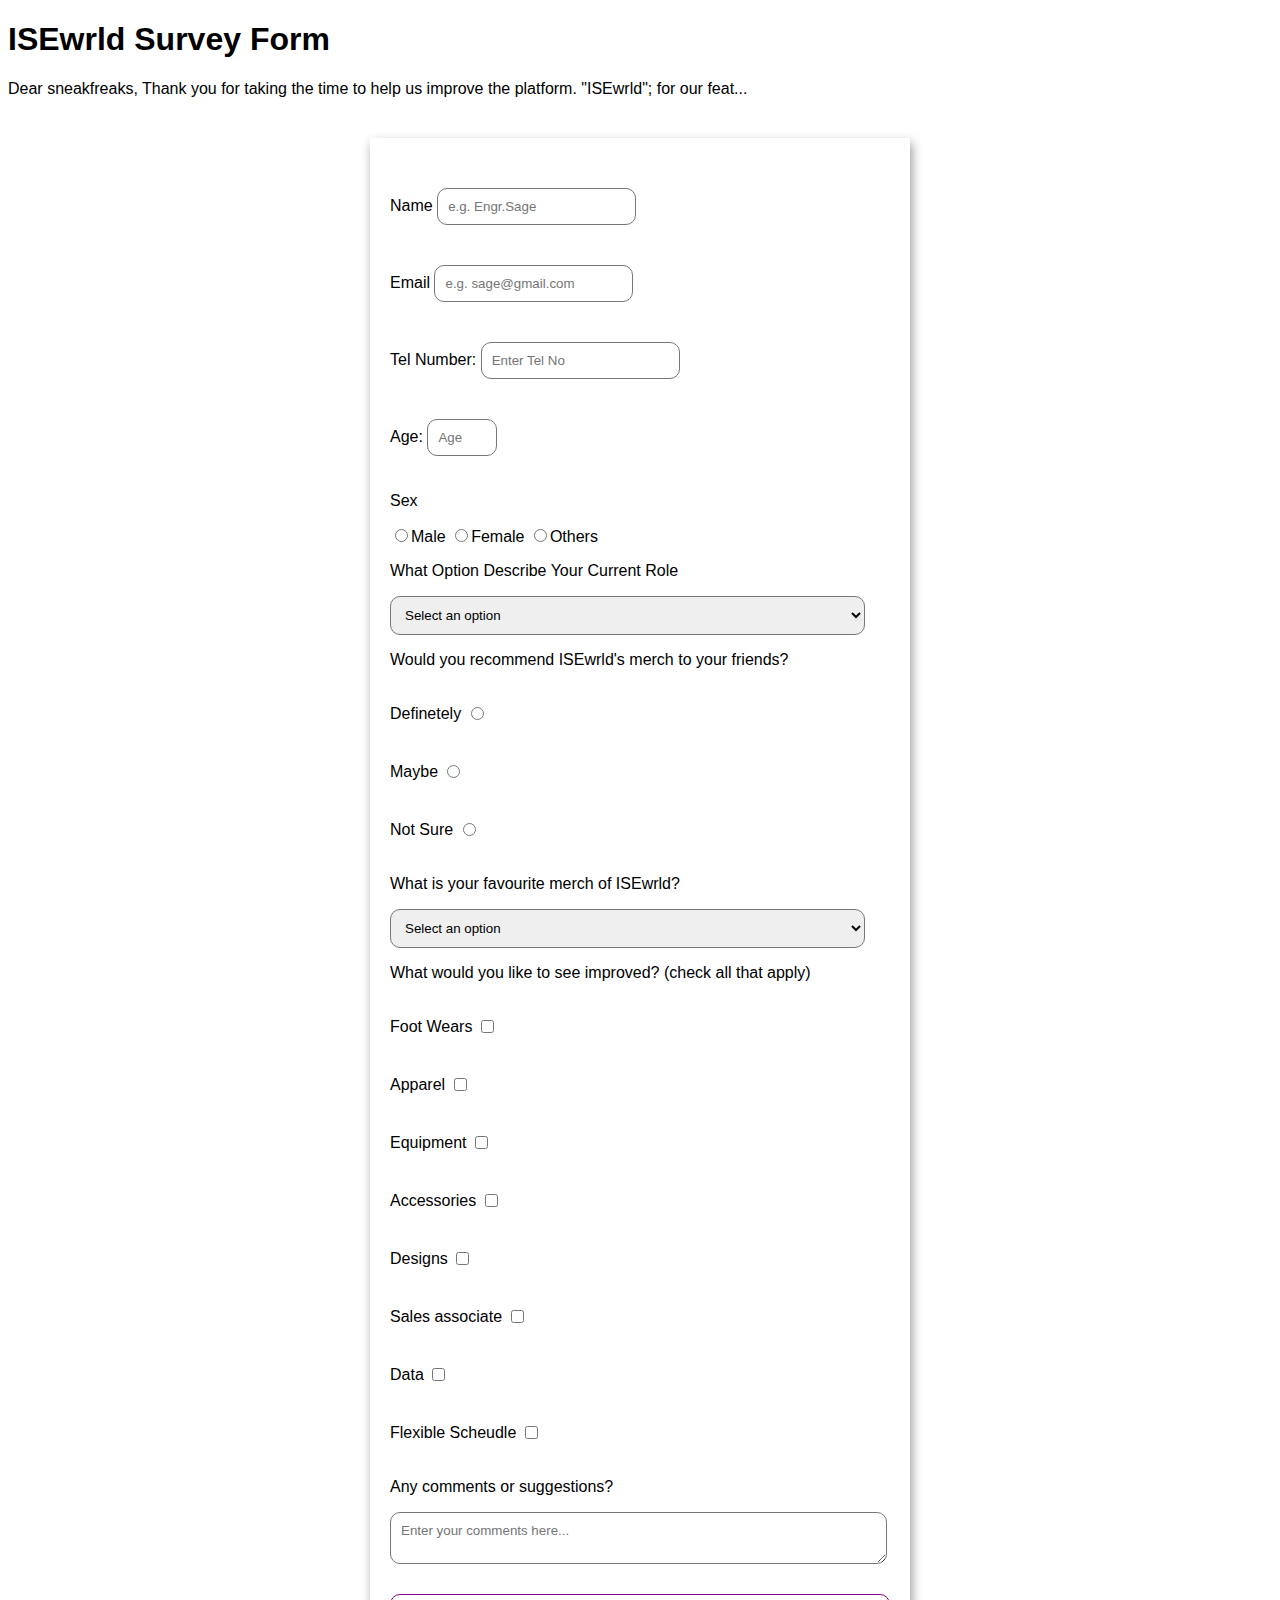
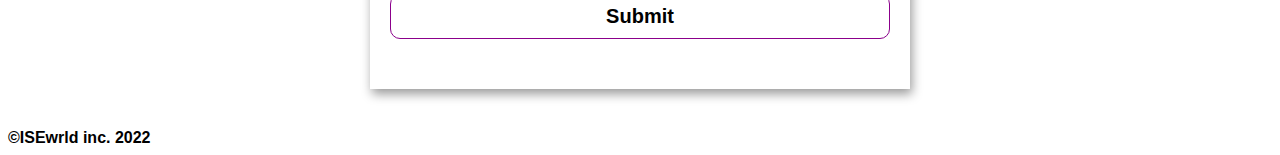
==== index.html @ 026364ab "changed survey.html to index.html" ====
<!DOCTYPE html>
<html lang="en">
<head>
    <meta charset="UTF-8">
    <meta http-equiv="X-UA-Compatible" content="IE=edge">
    <meta name="viewport" content="width=device-width, initial-scale=1.0">
    <title>ISEwrld Survey Form</title>
    <link rel="stylesheet" href="style1.css">
</head>
<body>
    <main id="main">
        <h1 id="title"> 
            <span>
                <i class="fa fa-bullseye" aria-hidden="true"></i>
            </span>
            ISEwrld Survey Form</h1>
            <span>
                <i class="fa fa-bullseye" aria-hidden="true"></i>
            </span>
            <p id="description">
                Dear sneakfreaks, Thank you for taking the time to help us improve the platform. "ISEwrld"; for our feat...</p>
                <form id="survey-form">
                <div class="form-control"><label for="name" id="name-label"> Name</label>
                    <input type="text" placeholder="e.g. Engr.Sage" id="name" required>
                </div>
                <div class="form-control"><label for="email" id="email-label"> Email</label>
                    <input type="email" placeholder="e.g. sage@gmail.com" id="email" required>
                </div>
                <div class="form-control"><label for="number" id="number-label"> Tel Number:</label>
                    <input type="number" placeholder="Enter Tel No" id="number" required>
                </div>
                <div class="form-control"><label for="age" id="age-label"> Age:</label>
                    <input type="number" placeholder="Age" id="number" min="18" max="80">
                </div>
                <div class="Sex:">
                    <p>Sex</p>
                    
                    <label for="male">
                        <input type="radio" id="male" value="male" name="sex" required>Male
                    </label>
                    <label for="female">
                        <input type="radio" id="female" value="female" name="sex" required>Female
                    </label>
                    <label for="others">
                        <input type="radio" id="others" value="others" name="sex" required>Others
                    </label>
                </div>
                <p>What Option Describe Your Current Role</p>
                <div class="form-control"><select name="dropdown" id="dropdown">
                    <option disabled="" selected="" value=""> Select an option</option>
                    <option value="student"> Student</option>
                    <option value="part-time-student">Part-time Student</option>
                    <option value="full-time-job">Full-time Job</option>
                    <option value="contract-job">Contract Job</option>
                    <option value="prefer-not-say">Prefer not say</option>
                    <option value="others">Others</option>
                </select>
                </div>
                <p>Would you recommend ISEwrld's merch to your friends?</p>
                <div class="form-control">
                    <label for="radio">Definetely</label>
                    <input type="radio" id="radio" value="definetely" name="recommend">
                </div>
                <div class="form-control">
                    <label for="radio">Maybe</label>
                    <input type="radio" id="radio" value="Maybe" name="recommend">
                </div>
                <div class="form-control">
                    <label for="radio">Not Sure</label>
                    <input type="radio" id="radio" value="Not Sure" name="recommend">
                </div>
                <p>What is your favourite merch of ISEwrld?</p>
                <div class="form-control"><select id="dropdown">
                    <option disabled="" selected="" value="">Select an option</option>
                    <option value="foot-wears">Foot Wears</option>
                    <option value="mugs">Mugs</option>
                    <option value="t-shirts">T-shirts</option>
                    <option value="embroided-sweatshirts">Embroided Sweatshirts</option>
                    <option value="home-decor">Home decor</option>
                    <option value="jeans">Jeans (Denim)</option>
                    <option value="leisure-wear">Leisure Wear</option>
                    <option value="w-watch">Wrist Watches</option>
                    <option value="others">Others</option>
                </select>
                </div>
                <p>What would you like to see improved?  (check all that apply)</p>
                <div class="form-control">
                    <label for="checkbox">Foot Wears</label>
                    <input type="checkbox" id="checkbox" value="foot wears">
                </div>
                <div class="form-control">
                    <label for="checkbox">Apparel</label>
                    <input type="checkbox" id="checkbox" value="Apparel">
                </div>
                <div class="form-control">
                    <label for="checkbox">Equipment</label>
                    <input type="checkbox" id="checkbox" value="equipment">
                </div>
                <div class="form-control">
                    <label for="checkbox">Accessories</label>
                    <input type="checkbox" id="checkbox" value="accessories">
                </div>
                <div class="form-control">
                    <label for="checkbox">Designs</label>
                    <input type="checkbox" id="checkbox" value="designs">
                </div>
                <div class="form-control">
                    <label for="checkbox">Sales associate</label>
                    <input type="checkbox" id="checkbox" value="sales">
                </div>
                <div class="form-control">
                    <label for="checkbox">Data</label>
                    <input type="checkbox" id="checkbox" value="data">
                </div>
                <div class="form-control">
                    <label for="checkbox">Flexible Scheudle</label>
                    <input type="checkbox" id="checkbox" value="flexible schedule">
                </div>
                <p>Any comments or suggestions?</p>
                <div class="form-control">
                    <textarea placeholder="Enter your comments here..."></textarea>
                </div>
                <button class="submit-button" id="submit">Submit</button>
            </form>
            <footer><strong>&copy;ISEwrld inc. 2022</strong></footer>
                <!-- <script src="https://cdn.freecodecamp.org/testable-projects-fcc/v1/bundle.js"></script> -->
    </main> 
</body>
</html>
---- style1.css ----
body {
    /* background-color: beige; */
    font-family: Arial, Helvetica, sans-serif;
    /* overflow: hidden;
    width: 100%;
    height: 100vh;
    margin: 0;
    box-sizing: border-box;
    position: fixed; */
}

form {
    background-color: #fff;
    max-width: 500px;
    margin: 40px auto;
    padding: 30px 20px;
    box-shadow: 2px 5px 10px rgba(0, 0, 0, 0.4);
}

.form-control label {
    display: block;
    margin-bottom: 10px;
}
 
.form-control input,
.form-control select,
.form-control textarea {
    border: 1px solid #777;
    border-radius: 10px;
    font-family: inherit;
    padding: 10px;
    display: block;
    width: 95%;
}

.form-control input,
.form-control label {
    display: inline-block;
    width: auto;
    margin-bottom: 20px;
    vertical-align: middle;
    margin-top: 20px;

}

button {
    background-color: unset;
    font-family: inherit;
    font-size: 20px;
    display: block;
    width: 100%;
    margin-top: 30px;
    margin-bottom: 20px;
    border: 1px solid darkmagenta;
    border-radius: 10px;
    font-weight: bolder;
    cursor: pointer;  
    padding: 10px; 
    
} 

button:hover {
    background-color: darkmagenta; 
    color: #fff;
    opacity: .6;
    
}
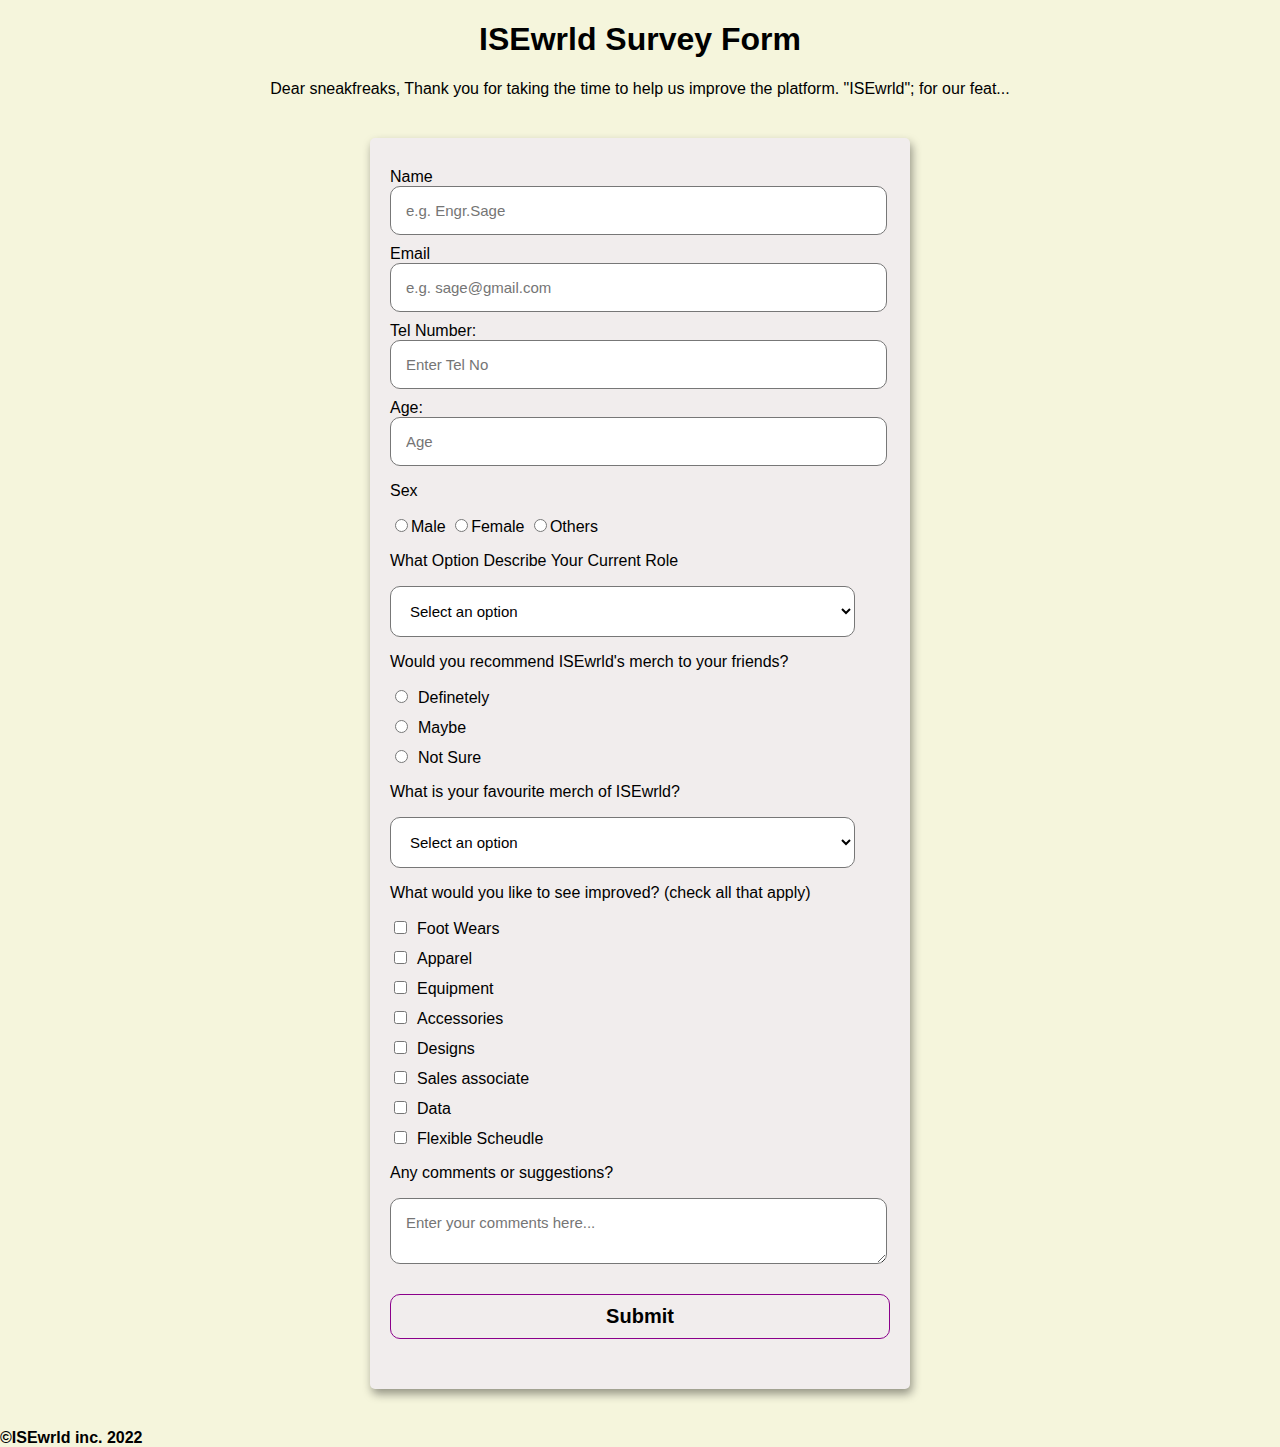
==== commit abc5b5f6: "changes and tribute page upload" ====
--- a/index.html
+++ b/index.html
@@ -5,18 +5,12 @@
     <meta http-equiv="X-UA-Compatible" content="IE=edge">
     <meta name="viewport" content="width=device-width, initial-scale=1.0">
     <title>ISEwrld Survey Form</title>
-    <link rel="stylesheet" href="style1.css">
+    <link rel="stylesheet" href="style.css" type="text/css" media="screen">
 </head>
 <body>
     <main id="main">
-        <h1 id="title"> 
-            <span>
-                <i class="fa fa-bullseye" aria-hidden="true"></i>
-            </span>
+        <h1 id="title">
             ISEwrld Survey Form</h1>
-            <span>
-                <i class="fa fa-bullseye" aria-hidden="true"></i>
-            </span>
             <p id="description">
                 Dear sneakfreaks, Thank you for taking the time to help us improve the platform. "ISEwrld"; for our feat...</p>
                 <form id="survey-form">
@@ -24,13 +18,13 @@
                     <input type="text" placeholder="e.g. Engr.Sage" id="name" required>
                 </div>
                 <div class="form-control"><label for="email" id="email-label"> Email</label>
-                    <input type="email" placeholder="e.g. sage@gmail.com" id="email" required>
+                    <input type="email" placeholder="e.g. sage@gmail.com" id="email" required/> 
                 </div>
                 <div class="form-control"><label for="number" id="number-label"> Tel Number:</label>
-                    <input type="number" placeholder="Enter Tel No" id="number" required>
+                    <input type="number" placeholder="Enter Tel No" id="number" required/>
                 </div>
                 <div class="form-control"><label for="age" id="age-label"> Age:</label>
-                    <input type="number" placeholder="Age" id="number" min="18" max="80">
+                    <input type="number" placeholder="Age" id="age" min="18" max="80"/>
                 </div>
                 <div class="Sex:">
                     <p>Sex</p>
@@ -46,7 +40,7 @@
                     </label>
                 </div>
                 <p>What Option Describe Your Current Role</p>
-                <div class="form-control"><select name="dropdown" id="dropdown">
+                <div class="form-control"><select name="dropdown-role" id="dropdown">
                     <option disabled="" selected="" value=""> Select an option</option>
                     <option value="student"> Student</option>
                     <option value="part-time-student">Part-time Student</option>
@@ -57,20 +51,20 @@
                 </select>
                 </div>
                 <p>Would you recommend ISEwrld's merch to your friends?</p>
-                <div class="form-control">
-                    <label for="radio">Definetely</label>
-                    <input type="radio" id="radio" value="definetely" name="recommend">
+                <div class="form-control inline">
+                    <label for="radio1">
+                    <input type="radio" id="radio1" value="definetely" name="recommend">Definetely</label>
                 </div>
-                <div class="form-control">
-                    <label for="radio">Maybe</label>
-                    <input type="radio" id="radio" value="Maybe" name="recommend">
+                <div class="form-control inline">
+                    <label for="radio2">
+                    <input type="radio" id="radio2" value="Maybe" name="recommend">Maybe</label>
                 </div>
-                <div class="form-control">
-                    <label for="radio">Not Sure</label>
-                    <input type="radio" id="radio" value="Not Sure" name="recommend">
+                <div class="form-control inline">
+                    <label for="radio3">
+                    <input type="radio" id="radio3" value="Not Sure" name="recommend">Not Sure</label>
                 </div>
                 <p>What is your favourite merch of ISEwrld?</p>
-                <div class="form-control"><select id="dropdown">
+                <div class="form-control"><select name="merch" id="dropdown1">
                     <option disabled="" selected="" value="">Select an option</option>
                     <option value="foot-wears">Foot Wears</option>
                     <option value="mugs">Mugs</option>
@@ -84,37 +78,37 @@
                 </select>
                 </div>
                 <p>What would you like to see improved?  (check all that apply)</p>
-                <div class="form-control">
-                    <label for="checkbox">Foot Wears</label>
-                    <input type="checkbox" id="checkbox" value="foot wears">
+                <div class="form-control inline">
+                    <label for="checkbox">
+                    <input type="checkbox" id="checkbox" value="foot wears">Foot Wears</label>
                 </div>
-                <div class="form-control">
-                    <label for="checkbox">Apparel</label>
-                    <input type="checkbox" id="checkbox" value="Apparel">
+                <div class="form-control inline">
+                    <label for="checkbox1">
+                    <input type="checkbox" id="checkbox1" value="Apparel">Apparel</label>
                 </div>
-                <div class="form-control">
-                    <label for="checkbox">Equipment</label>
-                    <input type="checkbox" id="checkbox" value="equipment">
+                <div class="form-control inline">
+                    <label for="checkbox2">
+                    <input type="checkbox" id="checkbox2" value="equipment">Equipment</label>
                 </div>
-                <div class="form-control">
-                    <label for="checkbox">Accessories</label>
-                    <input type="checkbox" id="checkbox" value="accessories">
+                <div class="form-control inline">
+                    <label for="checkbox3">
+                    <input type="checkbox" id="checkbox3" value="accessories">Accessories</label>
                 </div>
-                <div class="form-control">
-                    <label for="checkbox">Designs</label>
-                    <input type="checkbox" id="checkbox" value="designs">
+                <div class="form-control inline">
+                    <label for="checkbox4">
+                    <input type="checkbox" id="checkbox4" value="designs">Designs</label>
                 </div>
-                <div class="form-control">
-                    <label for="checkbox">Sales associate</label>
-                    <input type="checkbox" id="checkbox" value="sales">
+                <div class="form-control inline">
+                    <label for="checkbox5">
+                    <input type="checkbox" id="checkbox5" value="sales">Sales associate</label>
                 </div>
-                <div class="form-control">
-                    <label for="checkbox">Data</label>
-                    <input type="checkbox" id="checkbox" value="data">
+                <div class="form-control inline">
+                    <label for="checkbox6">
+                    <input type="checkbox" id="checkbox6" value="data">Data</label>
                 </div>
-                <div class="form-control">
-                    <label for="checkbox">Flexible Scheudle</label>
-                    <input type="checkbox" id="checkbox" value="flexible schedule">
+                <div class="form-control inline">
+                    <label for="checkbox7">
+                    <input type="checkbox" id="checkbox7" value="flexible schedule">Flexible Scheudle</label>
                 </div>
                 <p>Any comments or suggestions?</p>
                 <div class="form-control">
@@ -123,7 +117,7 @@
                 <button class="submit-button" id="submit">Submit</button>
             </form>
             <footer><strong>&copy;ISEwrld inc. 2022</strong></footer>
-                <!-- <script src="https://cdn.freecodecamp.org/testable-projects-fcc/v1/bundle.js"></script> -->
+                <script src="https://cdn.freecodecamp.org/testable-projects-fcc/v1/bundle.js"></script>
     </main> 
 </body>
 </html>--- a/style.css
+++ b/style.css
@@ -0,0 +1,74 @@
+body {
+    background-color: beige;
+    font-family: Arial, Helvetica, sans-serif;
+    margin: 0;
+    box-sizing: border-box;
+}
+
+h1 {
+    display: flex;
+    justify-content: center;
+}
+
+#description {
+    display: flex;
+    justify-content: center;
+}
+
+form {
+    background-color: rgb(241, 237, 237);
+    max-width: 500px;
+    margin: 40px auto;
+    padding: 30px 20px;
+    border-radius: 5px;
+    box-shadow: 2px 5px 10px rgba(0, 0, 0, 0.4);
+}
+
+.form-control {
+    margin-bottom: 10px;
+}
+ 
+.form-control input,
+.form-control select,
+.form-control textarea {
+    border: 1px solid #777;
+    border-radius: 10px;
+    font-family: inherit;
+    padding: 15px;
+    display: block;
+    /* margin-bottom: 10px; */
+    width: 93%;
+    font-size: 15px;
+    background-color: #fff;
+    
+}
+
+.form-control.inline label,
+.form-control.inline input {
+    margin-right: 10px;
+    display: inline;
+    width: unset;
+}
+
+button {
+    background-color: unset;
+    font-family: inherit;
+    font-size: 20px;
+    display: block;
+    width: 100%;
+    margin-top: 30px;
+    margin-bottom: 20px;
+    border: 1px solid darkmagenta;
+    border-radius: 10px;
+    font-weight: bolder;
+    cursor: pointer;  
+    padding: 10px; 
+    
+} 
+
+button:hover {
+    background-color: darkmagenta; 
+    color: #fff;
+    opacity: .6;
+    
+}